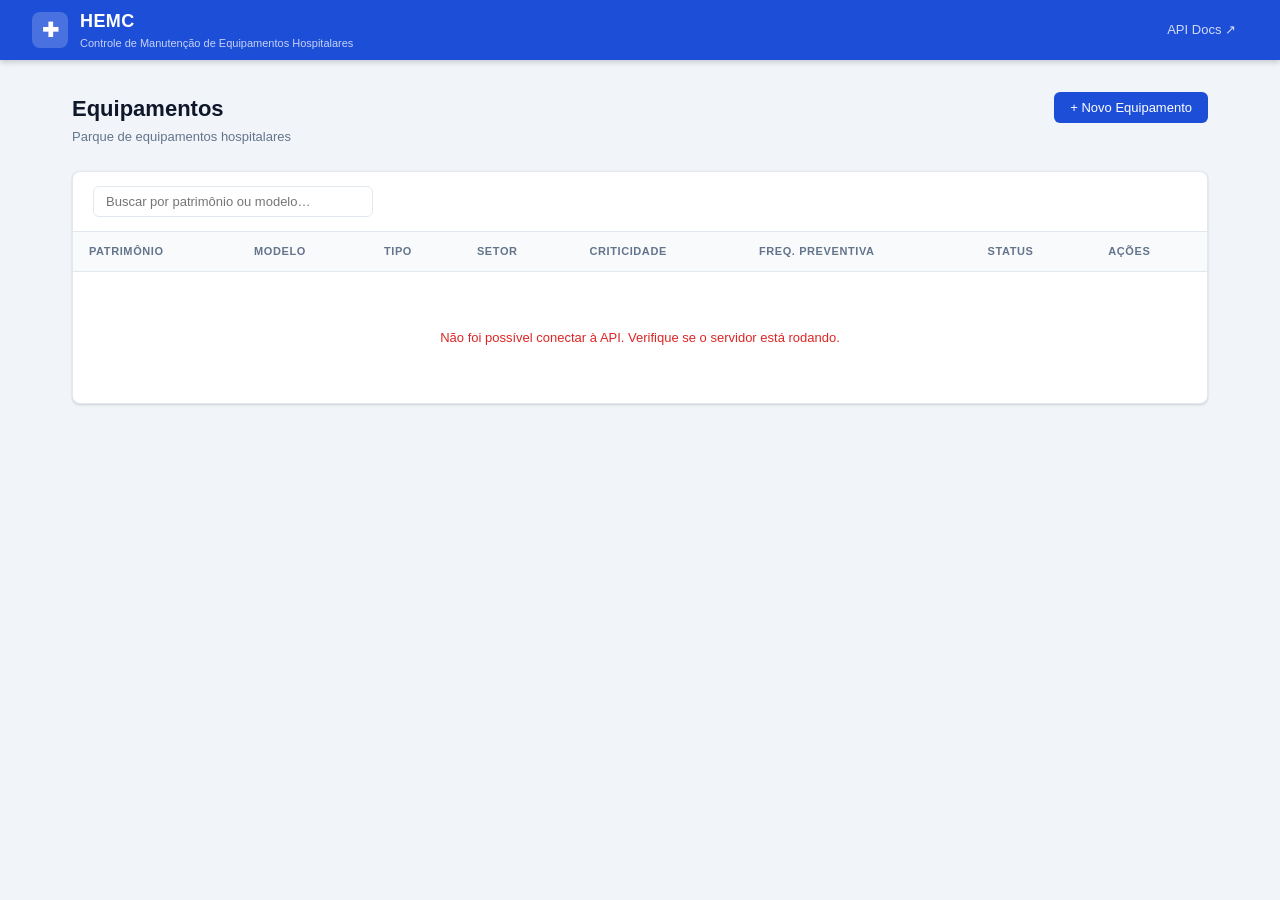
==== static/index.html @ 01d7e498 "feat: estrutura inicial do backend HEMC - FastAPI + SQLAlchemy + SQLite (sem async avançado, sem ent" ====
<!DOCTYPE html>
<html lang="pt-BR">
<head>
  <meta charset="UTF-8">
  <meta name="viewport" content="width=device-width, initial-scale=1.0">
  <title>HEMC – Controle de Manutenção</title>
  <link rel="stylesheet" href="/static/style.css">
</head>
<body>

  <header class="header">
    <div class="header-brand">
      <div class="header-icon">✚</div>
      <div>
        <h1>HEMC</h1>
        <p>Controle de Manutenção de Equipamentos Hospitalares</p>
      </div>
    </div>
    <a class="header-link" href="/docs" target="_blank">API Docs ↗</a>
  </header>

  <main class="main">
    <div class="page-header">
      <div>
        <h2>Equipamentos</h2>
        <p class="page-subtitle">Parque de equipamentos hospitalares</p>
      </div>
      <button class="btn btn-primary" id="btn-novo">+ Novo Equipamento</button>
    </div>

    <div class="aviso" id="aviso-catalogo" style="display:none">
      ⚠️ Catálogos vazios — sem setores, tipos ou fabricantes cadastrados.
      <button class="btn-seed" id="btn-seed">Carregar dados de exemplo</button>
      <span id="seed-msg"></span>
    </div>

    <div class="card">
      <div class="toolbar">
        <input type="search" id="busca" class="search-input" placeholder="Buscar por patrimônio ou modelo…">
        <span class="stats" id="stats"></span>
      </div>
      <div class="table-wrapper">
        <table>
          <thead>
            <tr>
              <th>Patrimônio</th>
              <th>Modelo</th>
              <th>Tipo</th>
              <th>Setor</th>
              <th>Criticidade</th>
              <th>Freq. Preventiva</th>
              <th>Status</th>
              <th>Ações</th>
            </tr>
          </thead>
          <tbody id="tbody">
            <tr><td colspan="8" class="empty">Carregando…</td></tr>
          </tbody>
        </table>
      </div>
    </div>
  </main>

  <!-- ── Modal ──────────────────────────────────────────────── -->
  <div class="modal-overlay" id="modal-overlay">
    <div class="modal">
      <div class="modal-header">
        <h3 id="modal-titulo">Novo Equipamento</h3>
        <button class="close-btn" id="btn-fechar">✕</button>
      </div>

      <form class="form" id="form" novalidate>

        <div class="form-section">
          <h4>Identificação</h4>
          <div class="form-row">
            <div class="form-group">
              <label>Nº Patrimônio *</label>
              <input type="text" name="num_patrimonio" required placeholder="Ex: EQ-001">
            </div>
            <div class="form-group">
              <label>Modelo</label>
              <input type="text" name="modelo" placeholder="Ex: IntelliVue MX450">
            </div>
          </div>
          <div class="form-row">
            <div class="form-group">
              <label>Nº Série</label>
              <input type="text" name="num_serie" placeholder="Ex: SN-2024-001">
            </div>
            <div class="form-group">
              <label>Data de Aquisição</label>
              <input type="date" name="data_aquisicao">
            </div>
          </div>
          <div class="form-row">
            <div class="form-group">
              <label>Valor de Aquisição (R$)</label>
              <input type="number" name="valor_aquisicao" step="0.01" min="0" placeholder="0,00">
            </div>
          </div>
        </div>

        <div class="form-section">
          <h4>Classificação</h4>
          <div class="form-row">
            <div class="form-group">
              <label>Grau de Criticidade *</label>
              <select name="grau_criticidade" required>
                <option value="">Selecione…</option>
                <option value="A">A – Alta</option>
                <option value="B">B – Média</option>
                <option value="C">C – Baixa</option>
              </select>
            </div>
            <div class="form-group">
              <label>Frequência Preventiva *</label>
              <select name="frequencia_preventiva" required>
                <option value="">Selecione…</option>
                <option value="mensal">Mensal</option>
                <option value="trimestral">Trimestral</option>
              </select>
            </div>
          </div>
          <div class="form-row">
            <div class="form-group">
              <label>Status Atual *</label>
              <select name="status_atual" required>
                <option value="em_funcionamento">Em Funcionamento</option>
                <option value="em_manutencao">Em Manutenção</option>
                <option value="aguardando_reparo">Aguardando Reparo</option>
                <option value="fora_de_operacao">Fora de Operação</option>
              </select>
            </div>
          </div>
        </div>

        <div class="form-section">
          <h4>Vínculos</h4>
          <div class="form-row">
            <div class="form-group">
              <label>Setor *</label>
              <select name="id_setor" id="sel-setor" required></select>
            </div>
            <div class="form-group">
              <label>Tipo de Equipamento *</label>
              <select name="id_tipo" id="sel-tipo" required></select>
            </div>
          </div>
          <div class="form-row">
            <div class="form-group">
              <label>Fabricante *</label>
              <select name="id_fabricante" id="sel-fabricante" required></select>
            </div>
          </div>
        </div>

        <div class="form-actions">
          <button type="button" class="btn btn-secondary" id="btn-cancelar">Cancelar</button>
          <button type="submit" class="btn btn-primary" id="btn-salvar">Salvar</button>
        </div>

      </form>
    </div>
  </div>

  <script>
    /* ── Estado ─────────────────────────────────────────────── */
    let catalogs = { setores: [], tipos: [], fabricantes: [] };
    let equipamentos = [];
    let editingId = null;

    /* ── Bootstrap ──────────────────────────────────────────── */
    window.onload = async () => {
      document.getElementById('btn-novo').onclick      = () => abrirModal();
      document.getElementById('btn-fechar').onclick    = fecharModal;
      document.getElementById('btn-cancelar').onclick  = fecharModal;
      document.getElementById('modal-overlay').onclick = (e) => {
        if (e.target === document.getElementById('modal-overlay')) fecharModal();
      };
      document.getElementById('busca').oninput = (e) => filtrar(e.target.value);
      document.getElementById('form').onsubmit = salvar;
      document.getElementById('btn-seed').onclick = carregarExemplos;

      try {
        await Promise.all([carregarCatalogos(), carregarEquipamentos()]);
      } catch {
        document.getElementById('tbody').innerHTML =
          '<tr><td colspan="8" class="empty error">Não foi possível conectar à API. Verifique se o servidor está rodando.</td></tr>';
      }
    };

    /* ── Catálogos ───────────────────────────────────────────── */
    async function carregarCatalogos() {
      const [setores, tipos, fabricantes] = await Promise.all([
        fetch('/setores').then(r => r.json()),
        fetch('/tipos').then(r => r.json()),
        fetch('/fabricantes').then(r => r.json()),
      ]);
      catalogs = { setores, tipos, fabricantes };

      const vazio = !setores.length || !tipos.length || !fabricantes.length;
      document.getElementById('aviso-catalogo').style.display = vazio ? 'block' : 'none';

      popularSelect('sel-setor',      setores,      'id_setor',      'nome_setor');
      popularSelect('sel-tipo',       tipos,        'id_tipo',       'nome_tipo');
      popularSelect('sel-fabricante', fabricantes,  'id_fabricante', 'nome_fabricante');
    }

    function popularSelect(id, itens, keyField, labelField) {
      document.getElementById(id).innerHTML =
        '<option value="">Selecione…</option>' +
        itens.map(i => `<option value="${i[keyField]}">${i[labelField]}</option>`).join('');
    }

    /* ── Equipamentos ────────────────────────────────────────── */
    async function carregarEquipamentos() {
      const res = await fetch('/equipamentos/');
      if (!res.ok) throw new Error('Falha ao carregar equipamentos');
      equipamentos = await res.json();
      renderizar(equipamentos);
    }

    function renderizar(lista) {
      const tbody = document.getElementById('tbody');
      const stats = document.getElementById('stats');
      stats.textContent = `${lista.length} equipamento${lista.length !== 1 ? 's' : ''}`;

      if (!lista.length) {
        tbody.innerHTML = '<tr><td colspan="8" class="empty">Nenhum equipamento cadastrado.</td></tr>';
        return;
      }

      tbody.innerHTML = lista.map(e => `
        <tr>
          <td><strong>${e.num_patrimonio}</strong></td>
          <td>${e.modelo || '—'}</td>
          <td>${resolver(catalogs.tipos,        'id_tipo',       e.id_tipo,       'nome_tipo')}</td>
          <td>${resolver(catalogs.setores,       'id_setor',      e.id_setor,      'nome_setor')}</td>
          <td><span class="badge crit-${e.grau_criticidade}">${e.grau_criticidade}</span></td>
          <td>${e.frequencia_preventiva}</td>
          <td><span class="badge status-${e.status_atual}">${fmtStatus(e.status_atual)}</span></td>
          <td class="actions">
            <button class="btn-icon edit"   title="Editar"   onclick="abrirModal(${e.id_equipamento})">✎</button>
            <button class="btn-icon delete" title="Excluir"  onclick="confirmarExclusao(${e.id_equipamento}, '${e.num_patrimonio}')">✕</button>
          </td>
        </tr>
      `).join('');
    }

    function resolver(arr, keyField, id, labelField) {
      return arr.find(i => i[keyField] === id)?.[labelField] ?? `#${id}`;
    }

    const STATUS_LABEL = {
      em_funcionamento:  'Funcionando',
      em_manutencao:     'Em Manutenção',
      aguardando_reparo: 'Ag. Reparo',
      fora_de_operacao:  'Fora de Op.',
    };
    const fmtStatus = s => STATUS_LABEL[s] ?? s;

    function filtrar(termo) {
      const t = termo.toLowerCase();
      renderizar(equipamentos.filter(e =>
        e.num_patrimonio.toLowerCase().includes(t) ||
        (e.modelo || '').toLowerCase().includes(t)
      ));
    }

    /* ── Modal ───────────────────────────────────────────────── */
    function abrirModal(id = null) {
      editingId = id;
      document.getElementById('modal-titulo').textContent = id ? 'Editar Equipamento' : 'Novo Equipamento';
      document.getElementById('form').reset();

      if (id) {
        const e = equipamentos.find(e => e.id_equipamento === id);
        if (e) {
          Object.entries(e).forEach(([k, v]) => {
            const el = document.querySelector(`[name="${k}"]`);
            if (el && v != null) el.value = v;
          });
        }
      }

      document.getElementById('modal-overlay').classList.add('open');
    }

    function fecharModal() {
      document.getElementById('modal-overlay').classList.remove('open');
      editingId = null;
    }

    /* ── CRUD ────────────────────────────────────────────────── */
    async function salvar(event) {
      event.preventDefault();
      const data = Object.fromEntries(new FormData(event.target));

      ['id_setor', 'id_tipo', 'id_fabricante'].forEach(k => {
        data[k] = parseInt(data[k]);
      });
      if (data.valor_aquisicao) data.valor_aquisicao = parseFloat(data.valor_aquisicao);
      else delete data.valor_aquisicao;
      ['data_aquisicao', 'num_serie', 'modelo'].forEach(k => {
        if (!data[k]) delete data[k];
      });

      const url    = editingId ? `/equipamentos/${editingId}` : '/equipamentos/';
      const method = editingId ? 'PUT' : 'POST';
      const btn    = document.getElementById('btn-salvar');

      btn.disabled    = true;
      btn.textContent = 'Salvando…';

      try {
        const res = await fetch(url, {
          method,
          headers: { 'Content-Type': 'application/json' },
          body: JSON.stringify(data),
        });
        if (res.ok) {
          fecharModal();
          await carregarEquipamentos();
        } else {
          const err = await res.json();
          alert('Erro: ' + (typeof err.detail === 'string' ? err.detail : JSON.stringify(err.detail)));
        }
      } finally {
        btn.disabled    = false;
        btn.textContent = 'Salvar';
      }
    }

    async function carregarExemplos() {
      const btn = document.getElementById('btn-seed');
      const msg = document.getElementById('seed-msg');
      btn.disabled = true;
      btn.textContent = 'Carregando…';
      try {
        const res  = await fetch('/seed', { method: 'POST' });
        const data = await res.json();
        msg.textContent = ' ' + data.msg;
        await carregarCatalogos();
        await carregarEquipamentos();
      } catch {
        msg.textContent = ' Erro ao carregar dados.';
      } finally {
        btn.disabled = false;
        btn.textContent = 'Carregar dados de exemplo';
      }
    }

    async function confirmarExclusao(id, patrimonio) {
      if (!confirm(`Excluir o equipamento ${patrimonio}?`)) return;
      const res = await fetch(`/equipamentos/${id}`, { method: 'DELETE' });
      if (res.ok) await carregarEquipamentos();
      else alert('Erro ao excluir equipamento.');
    }
  </script>

</body>
</html>
---- static/style.css ----
:root {
  --primary: #1d4ed8;
  --primary-dark: #1e40af;
  --surface: #ffffff;
  --bg: #f1f5f9;
  --border: #e2e8f0;
  --text: #0f172a;
  --text-muted: #64748b;
  --radius: 8px;
  --shadow: 0 1px 3px rgba(0,0,0,.1), 0 1px 2px rgba(0,0,0,.06);
  --shadow-lg: 0 10px 25px rgba(0,0,0,.15);
}

*, *::before, *::after { box-sizing: border-box; margin: 0; padding: 0; }

body {
  font-family: -apple-system, BlinkMacSystemFont, 'Segoe UI', Roboto, sans-serif;
  background: var(--bg);
  color: var(--text);
  min-height: 100vh;
  font-size: 14px;
  line-height: 1.5;
}

/* ── Header ─────────────────────────────── */
.header {
  background: var(--primary);
  color: white;
  height: 60px;
  display: flex;
  align-items: center;
  justify-content: space-between;
  padding: 0 2rem;
  box-shadow: 0 2px 6px rgba(0,0,0,.2);
  position: sticky;
  top: 0;
  z-index: 100;
}

.header-brand { display: flex; align-items: center; gap: .75rem; }

.header-icon {
  width: 36px;
  height: 36px;
  background: rgba(255,255,255,.2);
  border-radius: 8px;
  display: flex;
  align-items: center;
  justify-content: center;
  font-size: 20px;
  font-weight: bold;
}

.header-brand h1 { font-size: 18px; font-weight: 700; letter-spacing: .4px; }
.header-brand p  { font-size: 11px; opacity: .75; }

.header-link {
  color: rgba(255,255,255,.8);
  text-decoration: none;
  font-size: 13px;
  padding: .35rem .75rem;
  border-radius: 6px;
  transition: background .15s;
}
.header-link:hover { background: rgba(255,255,255,.15); color: white; }

/* ── Main ────────────────────────────────── */
.main {
  max-width: 1200px;
  margin: 0 auto;
  padding: 2rem;
}

.page-header {
  display: flex;
  justify-content: space-between;
  align-items: flex-start;
  margin-bottom: 1.5rem;
}

.page-header h2 { font-size: 22px; font-weight: 700; }
.page-subtitle   { color: var(--text-muted); font-size: 13px; margin-top: 2px; }

/* ── Aviso ───────────────────────────────── */
.aviso {
  background: #fefce8;
  border: 1px solid #fde047;
  border-radius: var(--radius);
  padding: .75rem 1rem;
  color: #854d0e;
  font-size: 13px;
  margin-bottom: 1rem;
}
.aviso a { color: var(--primary); font-weight: 500; }

.btn-seed {
  margin-left: .5rem;
  padding: .2rem .65rem;
  background: #854d0e;
  color: #fff;
  border: none;
  border-radius: 5px;
  font-size: 12px;
  font-weight: 500;
  cursor: pointer;
  transition: background .15s;
}
.btn-seed:hover:not(:disabled) { background: #713f12; }
.btn-seed:disabled { opacity: .6; cursor: not-allowed; }

/* ── Card ────────────────────────────────── */
.card {
  background: var(--surface);
  border-radius: var(--radius);
  box-shadow: var(--shadow);
  border: 1px solid var(--border);
  overflow: hidden;
}

/* ── Toolbar ─────────────────────────────── */
.toolbar {
  padding: .875rem 1.25rem;
  border-bottom: 1px solid var(--border);
  display: flex;
  align-items: center;
  justify-content: space-between;
  gap: 1rem;
  flex-wrap: wrap;
}

.search-input {
  padding: .45rem .75rem;
  border: 1px solid var(--border);
  border-radius: 6px;
  font-size: 13px;
  width: 280px;
  outline: none;
  transition: border-color .15s, box-shadow .15s;
}
.search-input:focus {
  border-color: var(--primary);
  box-shadow: 0 0 0 3px rgba(29,78,216,.1);
}

.stats { color: var(--text-muted); font-size: 13px; white-space: nowrap; }

/* ── Table ───────────────────────────────── */
.table-wrapper { overflow-x: auto; }

table { width: 100%; border-collapse: collapse; }

thead th {
  background: #f8fafc;
  padding: .7rem 1rem;
  text-align: left;
  font-size: 11px;
  font-weight: 600;
  color: var(--text-muted);
  text-transform: uppercase;
  letter-spacing: .6px;
  border-bottom: 1px solid var(--border);
  white-space: nowrap;
}

tbody tr {
  border-bottom: 1px solid var(--border);
  transition: background .1s;
}
tbody tr:last-child { border-bottom: none; }
tbody tr:hover { background: #f8fafc; }

tbody td {
  padding: .8rem 1rem;
  font-size: 13px;
  vertical-align: middle;
}

td.empty {
  text-align: center;
  padding: 3.5rem 1rem;
  color: var(--text-muted);
}
td.empty.error { color: #dc2626; }

/* ── Action buttons ──────────────────────── */
td.actions { display: flex; gap: .4rem; align-items: center; }

.btn-icon {
  width: 30px;
  height: 30px;
  border: none;
  border-radius: 6px;
  cursor: pointer;
  font-size: 15px;
  display: inline-flex;
  align-items: center;
  justify-content: center;
  transition: background .15s;
  line-height: 1;
}
.btn-icon.edit   { background: #eff6ff; color: var(--primary); }
.btn-icon.edit:hover   { background: #dbeafe; }
.btn-icon.delete { background: #fef2f2; color: #dc2626; }
.btn-icon.delete:hover { background: #fee2e2; }

/* ── Buttons ─────────────────────────────── */
.btn {
  padding: .5rem 1rem;
  border: none;
  border-radius: 6px;
  font-size: 13px;
  font-weight: 500;
  cursor: pointer;
  transition: background .15s, opacity .15s;
  white-space: nowrap;
}
.btn:disabled { opacity: .55; cursor: not-allowed; }

.btn-primary { background: var(--primary); color: white; }
.btn-primary:hover:not(:disabled) { background: var(--primary-dark); }

.btn-secondary {
  background: #f1f5f9;
  color: var(--text);
  border: 1px solid var(--border);
}
.btn-secondary:hover:not(:disabled) { background: #e2e8f0; }

/* ── Badges ──────────────────────────────── */
.badge {
  display: inline-flex;
  align-items: center;
  padding: .2rem .55rem;
  border-radius: 999px;
  font-size: 11px;
  font-weight: 600;
  white-space: nowrap;
}

.crit-A { background: #fee2e2; color: #991b1b; }
.crit-B { background: #ffedd5; color: #9a3412; }
.crit-C { background: #dcfce7; color: #166534; }

.status-em_funcionamento  { background: #dcfce7; color: #166534; }
.status-em_manutencao     { background: #fef9c3; color: #854d0e; }
.status-aguardando_reparo { background: #ffedd5; color: #9a3412; }
.status-fora_de_operacao  { background: #fee2e2; color: #991b1b; }

/* ── Modal ───────────────────────────────── */
.modal-overlay {
  position: fixed;
  inset: 0;
  background: rgba(0,0,0,.45);
  display: flex;
  align-items: flex-start;
  justify-content: center;
  padding: 2rem 1rem 3rem;
  z-index: 200;
  opacity: 0;
  pointer-events: none;
  transition: opacity .2s;
  overflow-y: auto;
}
.modal-overlay.open { opacity: 1; pointer-events: all; }

.modal {
  background: var(--surface);
  border-radius: var(--radius);
  box-shadow: var(--shadow-lg);
  width: 100%;
  max-width: 600px;
  transform: translateY(-12px);
  transition: transform .2s;
}
.modal-overlay.open .modal { transform: translateY(0); }

.modal-header {
  display: flex;
  align-items: center;
  justify-content: space-between;
  padding: 1.125rem 1.5rem;
  border-bottom: 1px solid var(--border);
}
.modal-header h3 { font-size: 16px; font-weight: 600; }

.close-btn {
  background: none;
  border: none;
  cursor: pointer;
  font-size: 18px;
  color: var(--text-muted);
  width: 28px;
  height: 28px;
  border-radius: 4px;
  display: flex;
  align-items: center;
  justify-content: center;
}
.close-btn:hover { background: var(--bg); color: var(--text); }

/* ── Form ────────────────────────────────── */
.form {
  padding: 1.5rem;
  display: flex;
  flex-direction: column;
  gap: 1.5rem;
}

.form-section h4 {
  font-size: 11px;
  font-weight: 600;
  text-transform: uppercase;
  letter-spacing: .6px;
  color: var(--text-muted);
  margin-bottom: .75rem;
  padding-bottom: .5rem;
  border-bottom: 1px solid var(--border);
}

.form-row { display: grid; grid-template-columns: 1fr 1fr; gap: 1rem; }

.form-group { display: flex; flex-direction: column; gap: .3rem; }

.form-group label { font-size: 12px; font-weight: 500; color: var(--text-muted); }

.form-group input,
.form-group select {
  padding: .45rem .75rem;
  border: 1px solid var(--border);
  border-radius: 6px;
  font-size: 13px;
  outline: none;
  transition: border-color .15s, box-shadow .15s;
  background: white;
  color: var(--text);
  width: 100%;
}
.form-group input:focus,
.form-group select:focus {
  border-color: var(--primary);
  box-shadow: 0 0 0 3px rgba(29,78,216,.1);
}

.form-actions {
  display: flex;
  justify-content: flex-end;
  gap: .75rem;
  padding-top: .75rem;
  border-top: 1px solid var(--border);
}

/* ── Responsive ──────────────────────────── */
@media (max-width: 600px) {
  .main { padding: 1rem; }
  .form-row { grid-template-columns: 1fr; }
  .page-header { flex-direction: column; gap: .75rem; align-items: stretch; }
  .toolbar { flex-direction: column; align-items: stretch; }
  .search-input { width: 100%; }
}
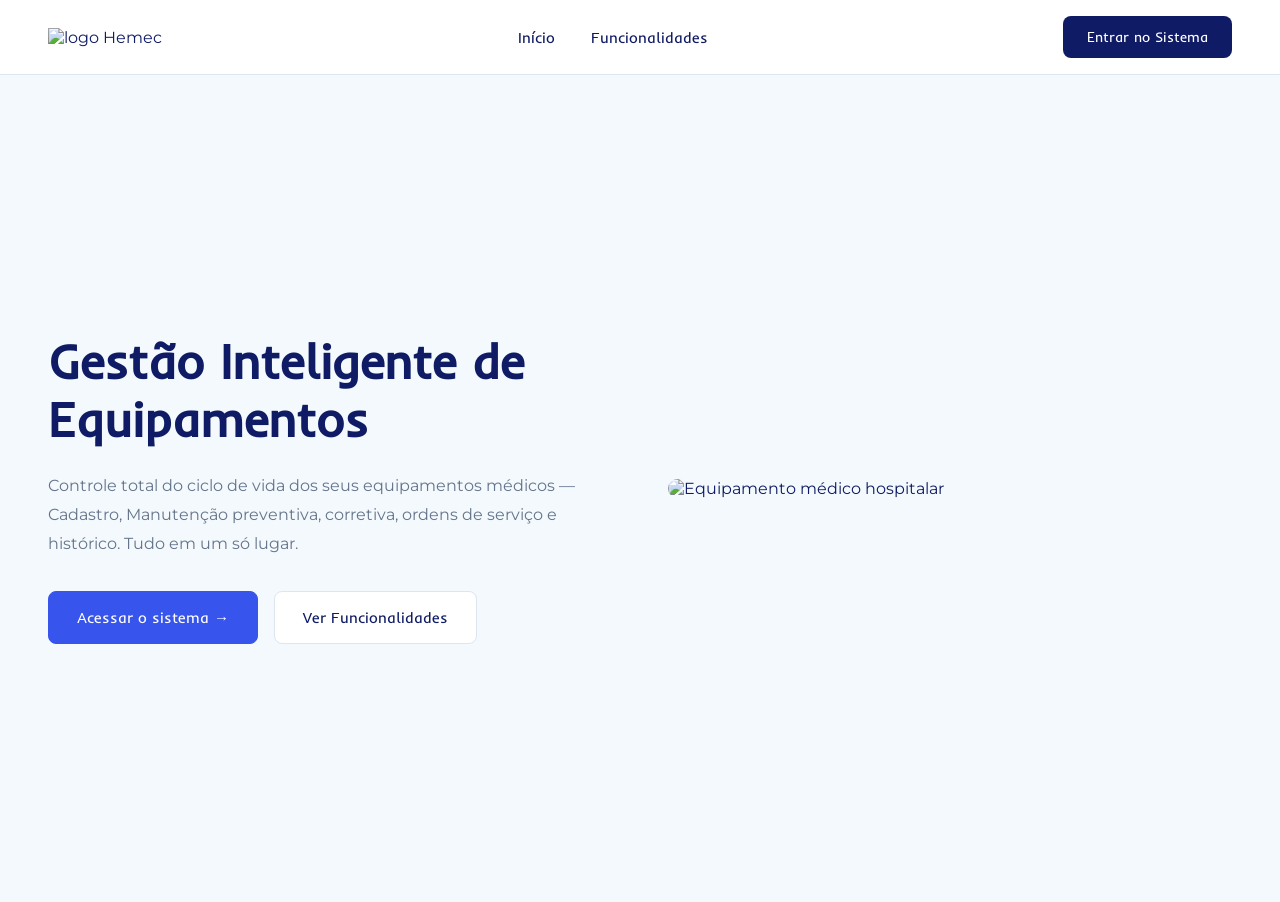
==== commit c31094f8: "Adição do Front-End, juntamente com funcionalidades do Back-End, faltam os testes, fazendo o commit " ====
--- a/static/index.html
+++ b/static/index.html
@@ -1,363 +1,36 @@
 <!DOCTYPE html>
 <html lang="pt-BR">
 <head>
-  <meta charset="UTF-8">
-  <meta name="viewport" content="width=device-width, initial-scale=1.0">
-  <title>HEMC – Controle de Manutenção</title>
-  <link rel="stylesheet" href="/static/style.css">
+    <meta charset="UTF-8">
+    <meta name="viewport" content="width=device-width, initial-scale=1.0">
+    <link href="https://fonts.googleapis.com/css2?family=Inder&family=Montserrat:wght@300;400;500;700&display=swap" rel="stylesheet">
+    <link rel="stylesheet" href="css/style.css">
+    <title>Hemec | Gestão de Equipamentos</title>
 </head>
 <body>
+    <header class="navbar">
+        <div class="navbar-logo">
+            <img src="/Images/logo/Group 32.png" alt="logo Hemec">
+        </div>
+        <nav class="navbar-nav">
+            <a href="/">Início</a>
+            <a href="/pages/Funcionalidades.html">Funcionalidades</a>
+        </nav>
+        <a href="/pages/login.html" class="btn-entrar">Entrar no Sistema</a>
+    </header>
 
-  <header class="header">
-    <div class="header-brand">
-      <div class="header-icon">✚</div>
-      <div>
-        <h1>HEMC</h1>
-        <p>Controle de Manutenção de Equipamentos Hospitalares</p>
-      </div>
-    </div>
-    <a class="header-link" href="/docs" target="_blank">API Docs ↗</a>
-  </header>
-
-  <main class="main">
-    <div class="page-header">
-      <div>
-        <h2>Equipamentos</h2>
-        <p class="page-subtitle">Parque de equipamentos hospitalares</p>
-      </div>
-      <button class="btn btn-primary" id="btn-novo">+ Novo Equipamento</button>
-    </div>
-
-    <div class="aviso" id="aviso-catalogo" style="display:none">
-      ⚠️ Catálogos vazios — sem setores, tipos ou fabricantes cadastrados.
-      <button class="btn-seed" id="btn-seed">Carregar dados de exemplo</button>
-      <span id="seed-msg"></span>
-    </div>
-
-    <div class="card">
-      <div class="toolbar">
-        <input type="search" id="busca" class="search-input" placeholder="Buscar por patrimônio ou modelo…">
-        <span class="stats" id="stats"></span>
-      </div>
-      <div class="table-wrapper">
-        <table>
-          <thead>
-            <tr>
-              <th>Patrimônio</th>
-              <th>Modelo</th>
-              <th>Tipo</th>
-              <th>Setor</th>
-              <th>Criticidade</th>
-              <th>Freq. Preventiva</th>
-              <th>Status</th>
-              <th>Ações</th>
-            </tr>
-          </thead>
-          <tbody id="tbody">
-            <tr><td colspan="8" class="empty">Carregando…</td></tr>
-          </tbody>
-        </table>
-      </div>
-    </div>
-  </main>
-
-  <!-- ── Modal ──────────────────────────────────────────────── -->
-  <div class="modal-overlay" id="modal-overlay">
-    <div class="modal">
-      <div class="modal-header">
-        <h3 id="modal-titulo">Novo Equipamento</h3>
-        <button class="close-btn" id="btn-fechar">✕</button>
-      </div>
-
-      <form class="form" id="form" novalidate>
-
-        <div class="form-section">
-          <h4>Identificação</h4>
-          <div class="form-row">
-            <div class="form-group">
-              <label>Nº Patrimônio *</label>
-              <input type="text" name="num_patrimonio" required placeholder="Ex: EQ-001">
+    <main class="hero">
+        <div class="hero-content">
+            <h1>Gestão Inteligente de Equipamentos</h1>
+            <p>Controle total do ciclo de vida dos seus equipamentos médicos — Cadastro, Manutenção preventiva, corretiva, ordens de serviço e histórico. Tudo em um só lugar.</p>
+            <div class="hero-actions">
+                <a href="/pages/Cadastro.html" class="btn-primary">Acessar o sistema →</a>
+                <a href="/pages/Funcionalidades.html" class="btn-secondary">Ver Funcionalidades</a>
             </div>
-            <div class="form-group">
-              <label>Modelo</label>
-              <input type="text" name="modelo" placeholder="Ex: IntelliVue MX450">
-            </div>
-          </div>
-          <div class="form-row">
-            <div class="form-group">
-              <label>Nº Série</label>
-              <input type="text" name="num_serie" placeholder="Ex: SN-2024-001">
-            </div>
-            <div class="form-group">
-              <label>Data de Aquisição</label>
-              <input type="date" name="data_aquisicao">
-            </div>
-          </div>
-          <div class="form-row">
-            <div class="form-group">
-              <label>Valor de Aquisição (R$)</label>
-              <input type="number" name="valor_aquisicao" step="0.01" min="0" placeholder="0,00">
-            </div>
-          </div>
         </div>
-
-        <div class="form-section">
-          <h4>Classificação</h4>
-          <div class="form-row">
-            <div class="form-group">
-              <label>Grau de Criticidade *</label>
-              <select name="grau_criticidade" required>
-                <option value="">Selecione…</option>
-                <option value="A">A – Alta</option>
-                <option value="B">B – Média</option>
-                <option value="C">C – Baixa</option>
-              </select>
-            </div>
-            <div class="form-group">
-              <label>Frequência Preventiva *</label>
-              <select name="frequencia_preventiva" required>
-                <option value="">Selecione…</option>
-                <option value="mensal">Mensal</option>
-                <option value="trimestral">Trimestral</option>
-              </select>
-            </div>
-          </div>
-          <div class="form-row">
-            <div class="form-group">
-              <label>Status Atual *</label>
-              <select name="status_atual" required>
-                <option value="em_funcionamento">Em Funcionamento</option>
-                <option value="em_manutencao">Em Manutenção</option>
-                <option value="aguardando_reparo">Aguardando Reparo</option>
-                <option value="fora_de_operacao">Fora de Operação</option>
-              </select>
-            </div>
-          </div>
+        <div class="hero-image">
+            <img src="/Images/image 1.png" alt="Equipamento médico hospitalar">
         </div>
-
-        <div class="form-section">
-          <h4>Vínculos</h4>
-          <div class="form-row">
-            <div class="form-group">
-              <label>Setor *</label>
-              <select name="id_setor" id="sel-setor" required></select>
-            </div>
-            <div class="form-group">
-              <label>Tipo de Equipamento *</label>
-              <select name="id_tipo" id="sel-tipo" required></select>
-            </div>
-          </div>
-          <div class="form-row">
-            <div class="form-group">
-              <label>Fabricante *</label>
-              <select name="id_fabricante" id="sel-fabricante" required></select>
-            </div>
-          </div>
-        </div>
-
-        <div class="form-actions">
-          <button type="button" class="btn btn-secondary" id="btn-cancelar">Cancelar</button>
-          <button type="submit" class="btn btn-primary" id="btn-salvar">Salvar</button>
-        </div>
-
-      </form>
-    </div>
-  </div>
-
-  <script>
-    /* ── Estado ─────────────────────────────────────────────── */
-    let catalogs = { setores: [], tipos: [], fabricantes: [] };
-    let equipamentos = [];
-    let editingId = null;
-
-    /* ── Bootstrap ──────────────────────────────────────────── */
-    window.onload = async () => {
-      document.getElementById('btn-novo').onclick      = () => abrirModal();
-      document.getElementById('btn-fechar').onclick    = fecharModal;
-      document.getElementById('btn-cancelar').onclick  = fecharModal;
-      document.getElementById('modal-overlay').onclick = (e) => {
-        if (e.target === document.getElementById('modal-overlay')) fecharModal();
-      };
-      document.getElementById('busca').oninput = (e) => filtrar(e.target.value);
-      document.getElementById('form').onsubmit = salvar;
-      document.getElementById('btn-seed').onclick = carregarExemplos;
-
-      try {
-        await Promise.all([carregarCatalogos(), carregarEquipamentos()]);
-      } catch {
-        document.getElementById('tbody').innerHTML =
-          '<tr><td colspan="8" class="empty error">Não foi possível conectar à API. Verifique se o servidor está rodando.</td></tr>';
-      }
-    };
-
-    /* ── Catálogos ───────────────────────────────────────────── */
-    async function carregarCatalogos() {
-      const [setores, tipos, fabricantes] = await Promise.all([
-        fetch('/setores').then(r => r.json()),
-        fetch('/tipos').then(r => r.json()),
-        fetch('/fabricantes').then(r => r.json()),
-      ]);
-      catalogs = { setores, tipos, fabricantes };
-
-      const vazio = !setores.length || !tipos.length || !fabricantes.length;
-      document.getElementById('aviso-catalogo').style.display = vazio ? 'block' : 'none';
-
-      popularSelect('sel-setor',      setores,      'id_setor',      'nome_setor');
-      popularSelect('sel-tipo',       tipos,        'id_tipo',       'nome_tipo');
-      popularSelect('sel-fabricante', fabricantes,  'id_fabricante', 'nome_fabricante');
-    }
-
-    function popularSelect(id, itens, keyField, labelField) {
-      document.getElementById(id).innerHTML =
-        '<option value="">Selecione…</option>' +
-        itens.map(i => `<option value="${i[keyField]}">${i[labelField]}</option>`).join('');
-    }
-
-    /* ── Equipamentos ────────────────────────────────────────── */
-    async function carregarEquipamentos() {
-      const res = await fetch('/equipamentos/');
-      if (!res.ok) throw new Error('Falha ao carregar equipamentos');
-      equipamentos = await res.json();
-      renderizar(equipamentos);
-    }
-
-    function renderizar(lista) {
-      const tbody = document.getElementById('tbody');
-      const stats = document.getElementById('stats');
-      stats.textContent = `${lista.length} equipamento${lista.length !== 1 ? 's' : ''}`;
-
-      if (!lista.length) {
-        tbody.innerHTML = '<tr><td colspan="8" class="empty">Nenhum equipamento cadastrado.</td></tr>';
-        return;
-      }
-
-      tbody.innerHTML = lista.map(e => `
-        <tr>
-          <td><strong>${e.num_patrimonio}</strong></td>
-          <td>${e.modelo || '—'}</td>
-          <td>${resolver(catalogs.tipos,        'id_tipo',       e.id_tipo,       'nome_tipo')}</td>
-          <td>${resolver(catalogs.setores,       'id_setor',      e.id_setor,      'nome_setor')}</td>
-          <td><span class="badge crit-${e.grau_criticidade}">${e.grau_criticidade}</span></td>
-          <td>${e.frequencia_preventiva}</td>
-          <td><span class="badge status-${e.status_atual}">${fmtStatus(e.status_atual)}</span></td>
-          <td class="actions">
-            <button class="btn-icon edit"   title="Editar"   onclick="abrirModal(${e.id_equipamento})">✎</button>
-            <button class="btn-icon delete" title="Excluir"  onclick="confirmarExclusao(${e.id_equipamento}, '${e.num_patrimonio}')">✕</button>
-          </td>
-        </tr>
-      `).join('');
-    }
-
-    function resolver(arr, keyField, id, labelField) {
-      return arr.find(i => i[keyField] === id)?.[labelField] ?? `#${id}`;
-    }
-
-    const STATUS_LABEL = {
-      em_funcionamento:  'Funcionando',
-      em_manutencao:     'Em Manutenção',
-      aguardando_reparo: 'Ag. Reparo',
-      fora_de_operacao:  'Fora de Op.',
-    };
-    const fmtStatus = s => STATUS_LABEL[s] ?? s;
-
-    function filtrar(termo) {
-      const t = termo.toLowerCase();
-      renderizar(equipamentos.filter(e =>
-        e.num_patrimonio.toLowerCase().includes(t) ||
-        (e.modelo || '').toLowerCase().includes(t)
-      ));
-    }
-
-    /* ── Modal ───────────────────────────────────────────────── */
-    function abrirModal(id = null) {
-      editingId = id;
-      document.getElementById('modal-titulo').textContent = id ? 'Editar Equipamento' : 'Novo Equipamento';
-      document.getElementById('form').reset();
-
-      if (id) {
-        const e = equipamentos.find(e => e.id_equipamento === id);
-        if (e) {
-          Object.entries(e).forEach(([k, v]) => {
-            const el = document.querySelector(`[name="${k}"]`);
-            if (el && v != null) el.value = v;
-          });
-        }
-      }
-
-      document.getElementById('modal-overlay').classList.add('open');
-    }
-
-    function fecharModal() {
-      document.getElementById('modal-overlay').classList.remove('open');
-      editingId = null;
-    }
-
-    /* ── CRUD ────────────────────────────────────────────────── */
-    async function salvar(event) {
-      event.preventDefault();
-      const data = Object.fromEntries(new FormData(event.target));
-
-      ['id_setor', 'id_tipo', 'id_fabricante'].forEach(k => {
-        data[k] = parseInt(data[k]);
-      });
-      if (data.valor_aquisicao) data.valor_aquisicao = parseFloat(data.valor_aquisicao);
-      else delete data.valor_aquisicao;
-      ['data_aquisicao', 'num_serie', 'modelo'].forEach(k => {
-        if (!data[k]) delete data[k];
-      });
-
-      const url    = editingId ? `/equipamentos/${editingId}` : '/equipamentos/';
-      const method = editingId ? 'PUT' : 'POST';
-      const btn    = document.getElementById('btn-salvar');
-
-      btn.disabled    = true;
-      btn.textContent = 'Salvando…';
-
-      try {
-        const res = await fetch(url, {
-          method,
-          headers: { 'Content-Type': 'application/json' },
-          body: JSON.stringify(data),
-        });
-        if (res.ok) {
-          fecharModal();
-          await carregarEquipamentos();
-        } else {
-          const err = await res.json();
-          alert('Erro: ' + (typeof err.detail === 'string' ? err.detail : JSON.stringify(err.detail)));
-        }
-      } finally {
-        btn.disabled    = false;
-        btn.textContent = 'Salvar';
-      }
-    }
-
-    async function carregarExemplos() {
-      const btn = document.getElementById('btn-seed');
-      const msg = document.getElementById('seed-msg');
-      btn.disabled = true;
-      btn.textContent = 'Carregando…';
-      try {
-        const res  = await fetch('/seed', { method: 'POST' });
-        const data = await res.json();
-        msg.textContent = ' ' + data.msg;
-        await carregarCatalogos();
-        await carregarEquipamentos();
-      } catch {
-        msg.textContent = ' Erro ao carregar dados.';
-      } finally {
-        btn.disabled = false;
-        btn.textContent = 'Carregar dados de exemplo';
-      }
-    }
-
-    async function confirmarExclusao(id, patrimonio) {
-      if (!confirm(`Excluir o equipamento ${patrimonio}?`)) return;
-      const res = await fetch(`/equipamentos/${id}`, { method: 'DELETE' });
-      if (res.ok) await carregarEquipamentos();
-      else alert('Erro ao excluir equipamento.');
-    }
-  </script>
-
+    </main>
 </body>
 </html>
--- a/static/css/style.css
+++ b/static/css/style.css
@@ -0,0 +1,159 @@
+/* =========================================
+   RESET
+   ========================================= */
+
+* {
+    margin: 0;
+    padding: 0;
+    box-sizing: border-box;
+}
+
+body {
+    font-family: 'Montserrat', sans-serif;
+    background-color: #ffffff;
+    color: #0F1B65;
+}
+
+a {
+    text-decoration: none;
+    color: inherit;
+}
+
+/* =========================================
+   NAVBAR
+   ========================================= */
+
+.navbar {
+    display: flex;
+    align-items: center;
+    justify-content: space-between;
+    padding: 16px 48px;
+    background: #ffffff;
+    border-bottom: 1px solid #DDE6EF;
+    position: sticky;
+    top: 0;
+    z-index: 100;
+}
+
+.navbar-logo img {
+    width: 130px;
+    height: auto;
+}
+
+.navbar-nav {
+    display: flex;
+    gap: 36px;
+}
+
+.navbar-nav a {
+    color: #0F1B65;
+    font-family: 'Inder', sans-serif;
+    font-size: 15px;
+    transition: color 0.2s;
+}
+
+.navbar-nav a:hover {
+    color: #2155FC;
+}
+
+.btn-entrar {
+    color: #ffffff;
+    font-family: 'Inder', sans-serif;
+    font-size: 14px;
+    background-color: #0F1B65;
+    border-radius: 8px;
+    padding: 12px 24px;
+    transition: background-color 0.2s;
+}
+
+.btn-entrar:hover {
+    background-color: #2155FC;
+}
+
+/* =========================================
+   HERO
+   ========================================= */
+
+.hero {
+    display: flex;
+    align-items: center;
+    min-height: calc(100vh - 73px);
+    padding: 60px 48px;
+    gap: 60px;
+    background-color: #F3F9FC;
+}
+
+.hero-content {
+    flex: 1;
+    display: flex;
+    flex-direction: column;
+    gap: 24px;
+    max-width: 560px;
+}
+
+.hero-content h1 {
+    font-family: 'Inder', sans-serif;
+    font-size: 48px;
+    line-height: 1.2;
+    color: #0F1B65;
+}
+
+.hero-content p {
+    font-size: 16px;
+    color: #64748b;
+    line-height: 1.8;
+}
+
+.hero-actions {
+    display: flex;
+    gap: 16px;
+    flex-wrap: wrap;
+    margin-top: 8px;
+}
+
+.btn-primary {
+    color: #ffffff;
+    font-family: 'Inder', sans-serif;
+    font-size: 15px;
+    background-color: #3754ED;
+    border-radius: 8px;
+    padding: 16px 28px;
+    transition: background-color 0.2s;
+    border: 1px solid #3754ED;
+}
+
+.btn-primary:hover {
+    background-color: #2155FC;
+    border-color: #2155FC;
+}
+
+.btn-secondary {
+    color: #0F1B65;
+    font-family: 'Inder', sans-serif;
+    font-size: 15px;
+    background-color: #ffffff;
+    border: 1px solid #DDE6EF;
+    border-radius: 8px;
+    padding: 16px 28px;
+    transition: all 0.2s;
+}
+
+.btn-secondary:hover {
+    background-color: #f1f5f9;
+    border-color: #0F1B65;
+}
+
+.hero-image {
+    flex: 1;
+    display: flex;
+    justify-content: flex-end;
+    align-items: center;
+}
+
+.hero-image img {
+    width: 100%;
+    max-width: 600px;
+    height: auto;
+    border-radius: 12px;
+    object-fit: cover;
+}
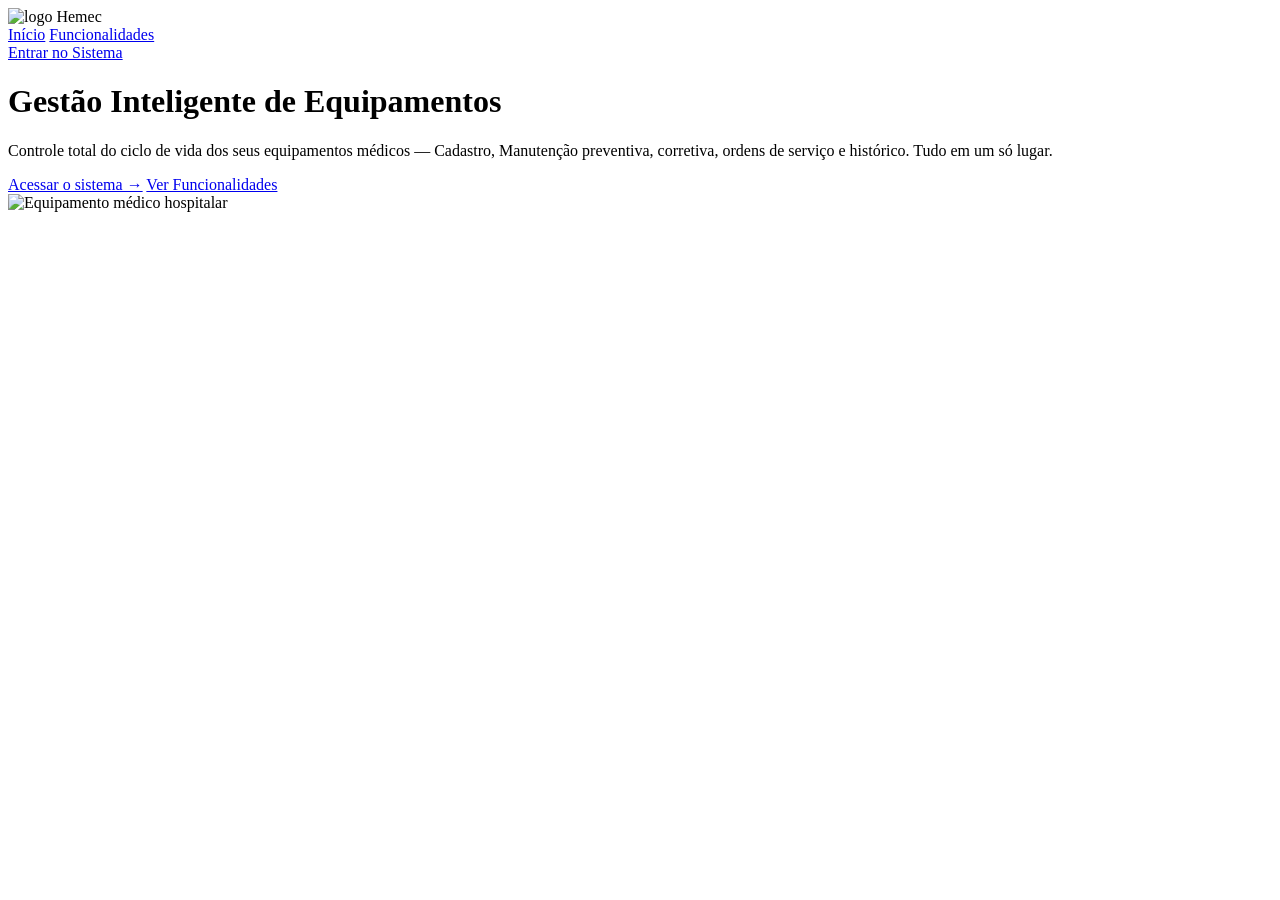
==== commit 165f55a8: "Adição de uma autenticação + Remoção Hardcodes no front-End + pequenas correções no frontEnd" ====
--- a/static/index.html
+++ b/static/index.html
@@ -4,7 +4,7 @@
     <meta charset="UTF-8">
     <meta name="viewport" content="width=device-width, initial-scale=1.0">
     <link href="https://fonts.googleapis.com/css2?family=Inder&family=Montserrat:wght@300;400;500;700&display=swap" rel="stylesheet">
-    <link rel="stylesheet" href="css/style.css">
+    <link rel="stylesheet" href="/css/style.css">
     <title>Hemec | Gestão de Equipamentos</title>
 </head>
 <body>
